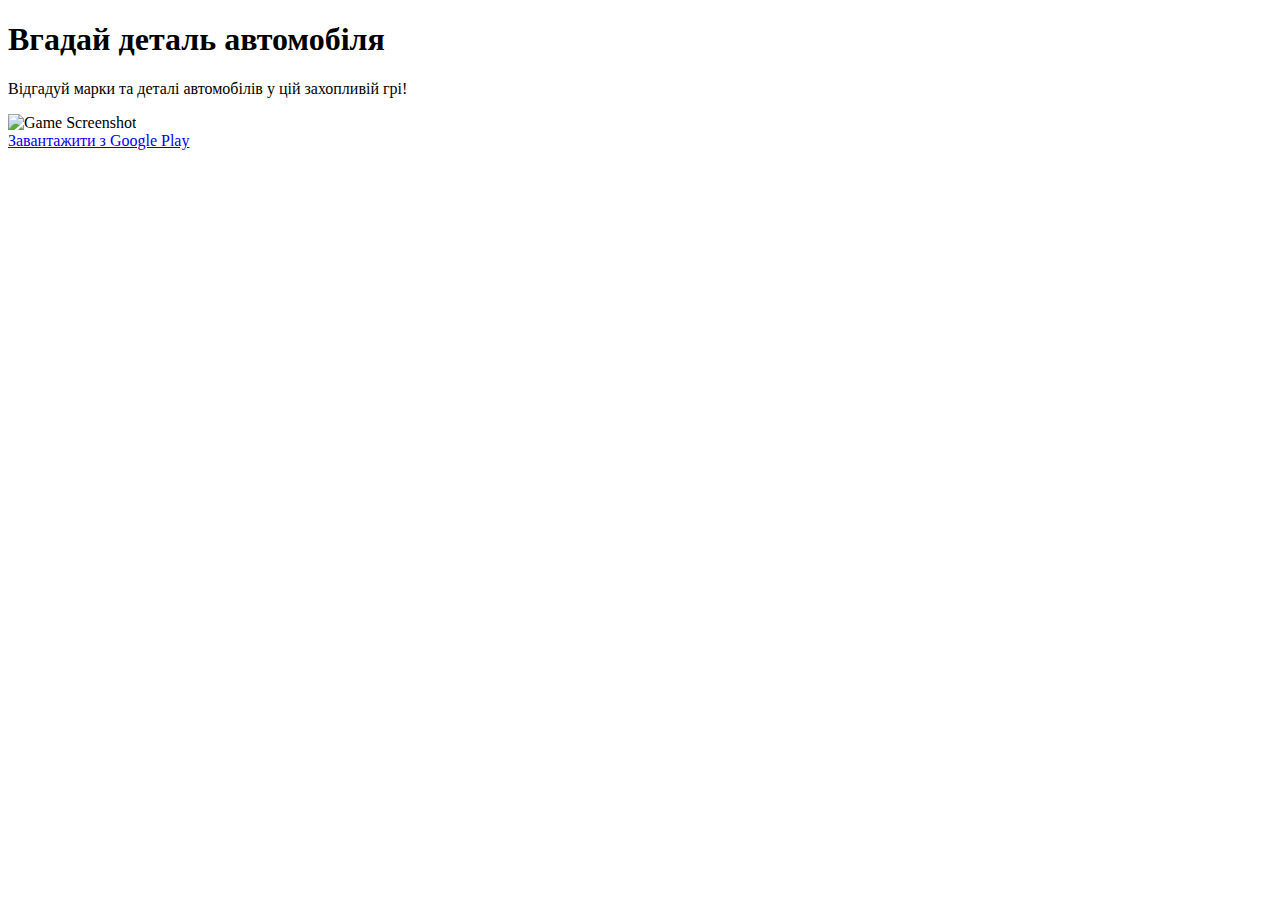
==== index.html @ 3e2ea5e6 "Create index.html" ====
<!DOCTYPE html>
<html lang="uk">
<head>
    <meta charset="UTF-8">
    <meta name="viewport" content="width=device-width, initial-scale=1.0">
    <title>Вгадай деталь автомобіля - Захоплива гра для автоентузіастів</title>
    <meta name="description" content="Вгадай деталь автомобіля - захоплива гра для автоентузіастів. Відгадуйте марки та деталі автомобілів та покращуйте свої знання про авто. Завантажте гру з Google Play!">
    <meta name="keywords" content="Вгадай деталь автомобіля, гра про автомобілі, автоентузіаст, автомобільні деталі, гра на Google Play, гра для смартфона, автомобільні марки">
    <meta name="author" content="Ваше Ім'я">
    <link rel="stylesheet" href="styles.css">
</head>
<body>
    <div class="container">
        <h1>Вгадай деталь автомобіля</h1>
        <p>Відгадуй марки та деталі автомобілів у цій захопливій грі!</p>
        <div class="image-container">
            <img src="images/game-screenshot.jpg" alt="Game Screenshot">
        </div>
        <a href="https://play.google.com/store/apps/details?id=your_game_id" class="download-button">Завантажити з Google Play</a>
    </div>
</body>
</html>
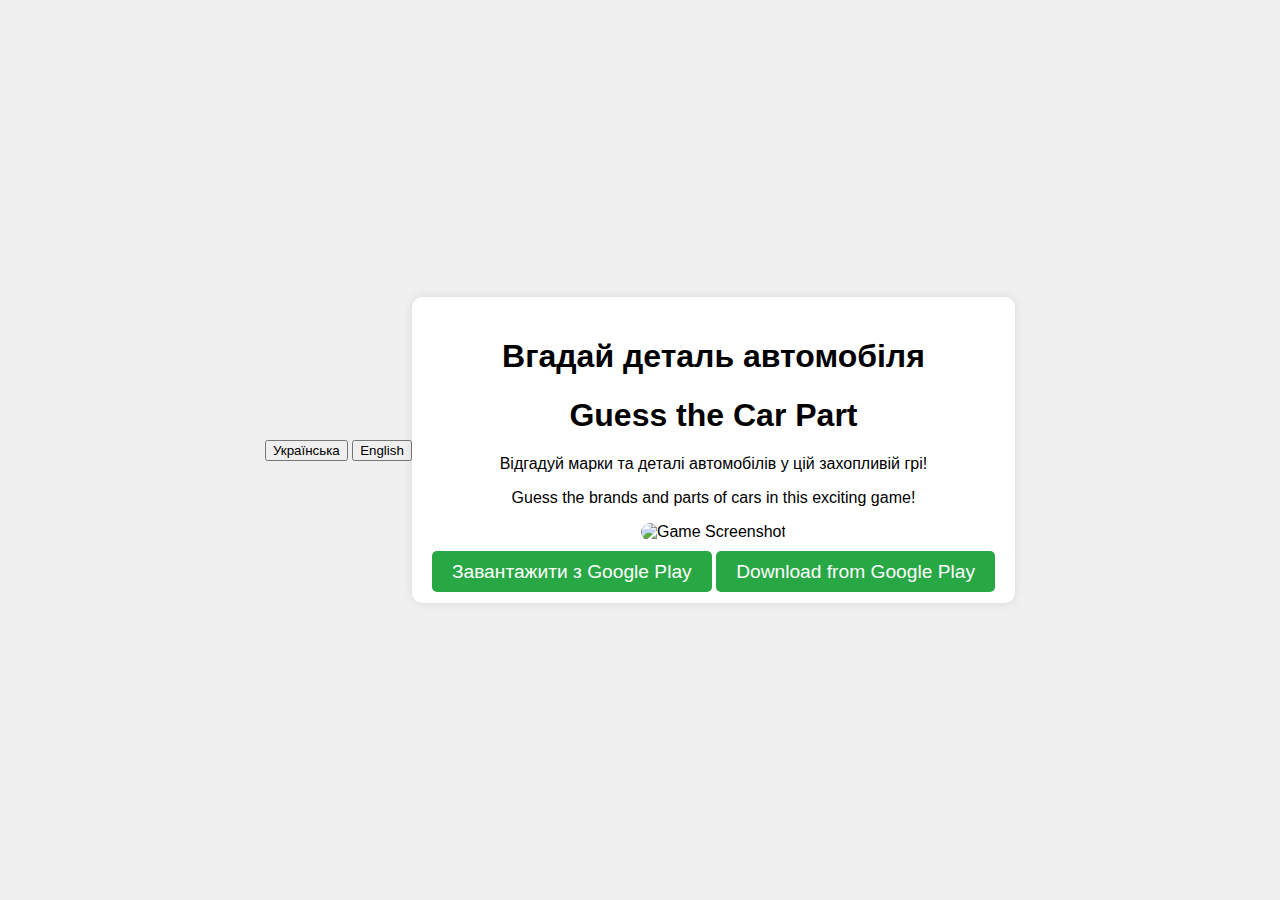
==== commit 0c3a98da: "Update index.html" ====
--- a/index.html
+++ b/index.html
@@ -7,16 +7,26 @@
     <meta name="description" content="Вгадай деталь автомобіля - захоплива гра для автоентузіастів. Відгадуйте марки та деталі автомобілів та покращуйте свої знання про авто. Завантажте гру з Google Play!">
     <meta name="keywords" content="Вгадай деталь автомобіля, гра про автомобілі, автоентузіаст, автомобільні деталі, гра на Google Play, гра для смартфона, автомобільні марки">
     <meta name="author" content="Ваше Ім'я">
+    <link rel="alternate" href="https://example.com/uk" hreflang="uk">
+    <link rel="alternate" href="https://example.com/en" hreflang="en">
     <link rel="stylesheet" href="styles.css">
 </head>
 <body>
-    <div class="container">
-        <h1>Вгадай деталь автомобіля</h1>
-        <p>Відгадуй марки та деталі автомобілів у цій захопливій грі!</p>
+    <div class="language-selector">
+        <button onclick="setLanguage('uk')">Українська</button>
+        <button onclick="setLanguage('en')">English</button>
+    </div>
+    <div class="container" id="content">
+        <h1 data-lang="uk">Вгадай деталь автомобіля</h1>
+        <h1 data-lang="en">Guess the Car Part</h1>
+        <p data-lang="uk">Відгадуй марки та деталі автомобілів у цій захопливій грі!</p>
+        <p data-lang="en">Guess the brands and parts of cars in this exciting game!</p>
         <div class="image-container">
             <img src="images/game-screenshot.jpg" alt="Game Screenshot">
         </div>
-        <a href="https://play.google.com/store/apps/details?id=your_game_id" class="download-button">Завантажити з Google Play</a>
+        <a href="https://play.google.com/store/apps/details?id=your_game_id" class="download-button" data-lang="uk">Завантажити з Google Play</a>
+        <a href="https://play.google.com/store/apps/details?id=your_game_id" class="download-button" data-lang="en">Download from Google Play</a>
     </div>
+    <script src="script.js"></script>
 </body>
 </html>
--- a/styles.css
+++ b/styles.css
@@ -0,0 +1,38 @@
+body {
+    font-family: Arial, sans-serif;
+    display: flex;
+    justify-content: center;
+    align-items: center;
+    height: 100vh;
+    margin: 0;
+    background-color: #f0f0f0;
+}
+
+.container {
+    text-align: center;
+    background-color: white;
+    padding: 20px;
+    border-radius: 10px;
+    box-shadow: 0 0 10px rgba(0, 0, 0, 0.1);
+}
+
+.image-container img {
+    max-width: 100%;
+    height: auto;
+    border-radius: 10px;
+    margin-bottom: 20px;
+}
+
+.download-button {
+    padding: 10px 20px;
+    background-color: #28a745;
+    color: white;
+    text-decoration: none;
+    border-radius: 5px;
+    font-size: 1.2em;
+    transition: background-color 0.3s;
+}
+
+.download-button:hover {
+    background-color: #218838;
+}
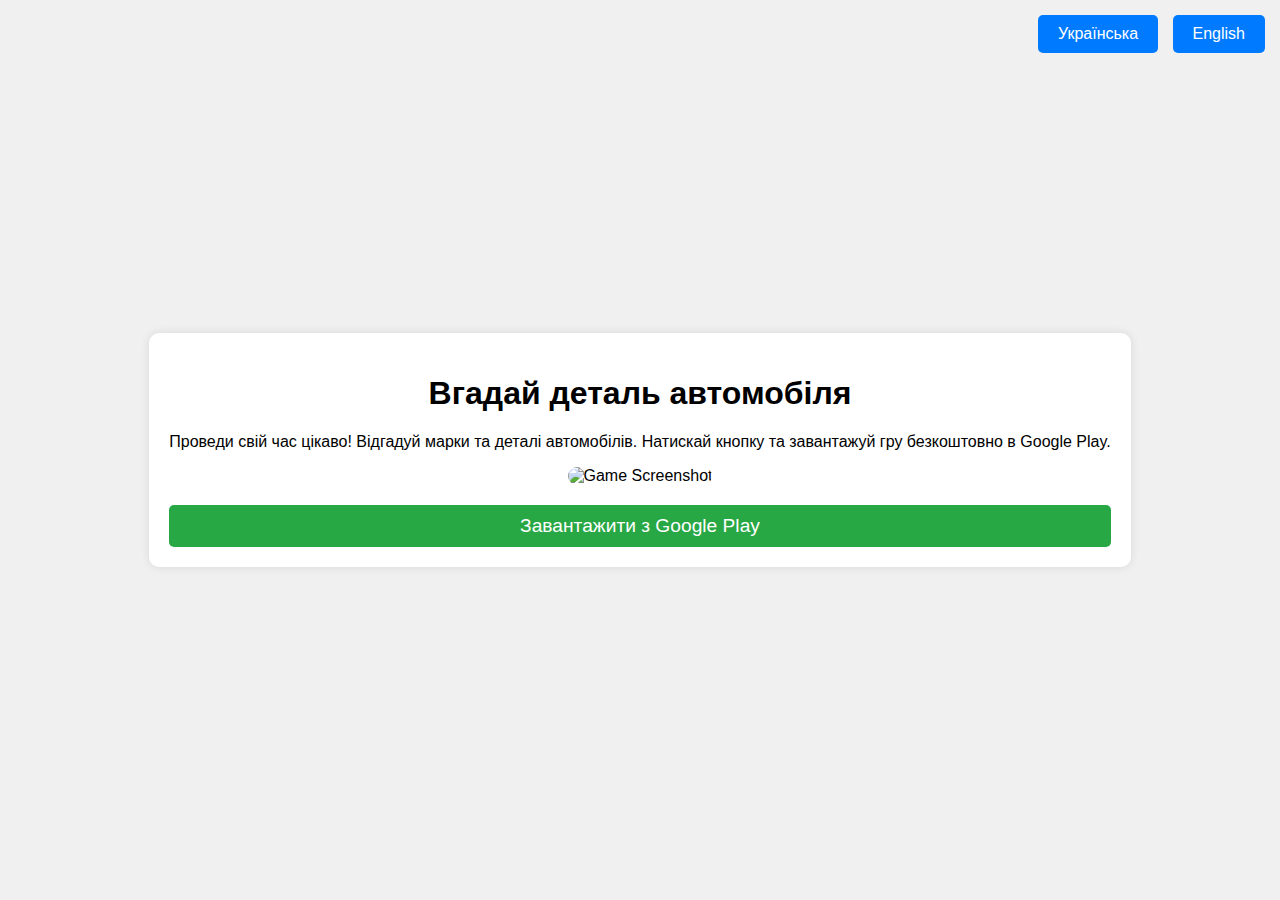
==== commit e1a9f79e: "Update index.html" ====
--- a/index.html
+++ b/index.html
@@ -4,7 +4,7 @@
     <meta charset="UTF-8">
     <meta name="viewport" content="width=device-width, initial-scale=1.0">
     <title>Вгадай деталь автомобіля - Захоплива гра для автоентузіастів</title>
-    <meta name="description" content="Вгадай деталь автомобіля - захоплива гра для автоентузіастів. Відгадуйте марки та деталі автомобілів та покращуйте свої знання про авто. Завантажте гру з Google Play!">
+    <meta name="description" content="Проведи свій час цікаво! Відгадуй марки та деталі автомобілів. Натискай кнопку та завантажуй гру безкоштовно в Google Play.">
     <meta name="keywords" content="Вгадай деталь автомобіля, гра про автомобілі, автоентузіаст, автомобільні деталі, гра на Google Play, гра для смартфона, автомобільні марки">
     <meta name="author" content="Ваше Ім'я">
     <link rel="alternate" href="https://example.com/uk" hreflang="uk">
@@ -19,8 +19,8 @@
     <div class="container" id="content">
         <h1 data-lang="uk">Вгадай деталь автомобіля</h1>
         <h1 data-lang="en">Guess the Car Part</h1>
-        <p data-lang="uk">Відгадуй марки та деталі автомобілів у цій захопливій грі!</p>
-        <p data-lang="en">Guess the brands and parts of cars in this exciting game!</p>
+        <p data-lang="uk">Проведи свій час цікаво! Відгадуй марки та деталі автомобілів. Натискай кнопку та завантажуй гру безкоштовно в Google Play.</p>
+        <p data-lang="en">Spend your time interestingly! Guess car brands and parts. Click the button and download the game for free on Google Play.</p>
         <div class="image-container">
             <img src="images/game-screenshot.jpg" alt="Game Screenshot">
         </div>
--- a/styles.css
+++ b/styles.css
@@ -1,11 +1,33 @@
 body {
     font-family: Arial, sans-serif;
     display: flex;
+    flex-direction: column;
     justify-content: center;
     align-items: center;
     height: 100vh;
     margin: 0;
     background-color: #f0f0f0;
+}
+
+.language-selector {
+    position: absolute;
+    top: 10px;
+    right: 10px;
+}
+
+.language-selector button {
+    background-color: #007bff;
+    color: white;
+    border: none;
+    padding: 10px 20px;
+    margin: 5px;
+    cursor: pointer;
+    border-radius: 5px;
+    font-size: 1em;
+}
+
+.language-selector button:hover {
+    background-color: #0056b3;
 }
 
 .container {
@@ -36,3 +58,27 @@
 .download-button:hover {
     background-color: #218838;
 }
+
+[data-lang="uk"] {
+    display: none;
+}
+
+html[lang="uk"] [data-lang="uk"] {
+    display: block;
+}
+
+html[lang="uk"] [data-lang="en"] {
+    display: none;
+}
+
+[data-lang="en"] {
+    display: none;
+}
+
+html[lang="en"] [data-lang="en"] {
+    display: block;
+}
+
+html[lang="en"] [data-lang="uk"] {
+    display: none;
+}
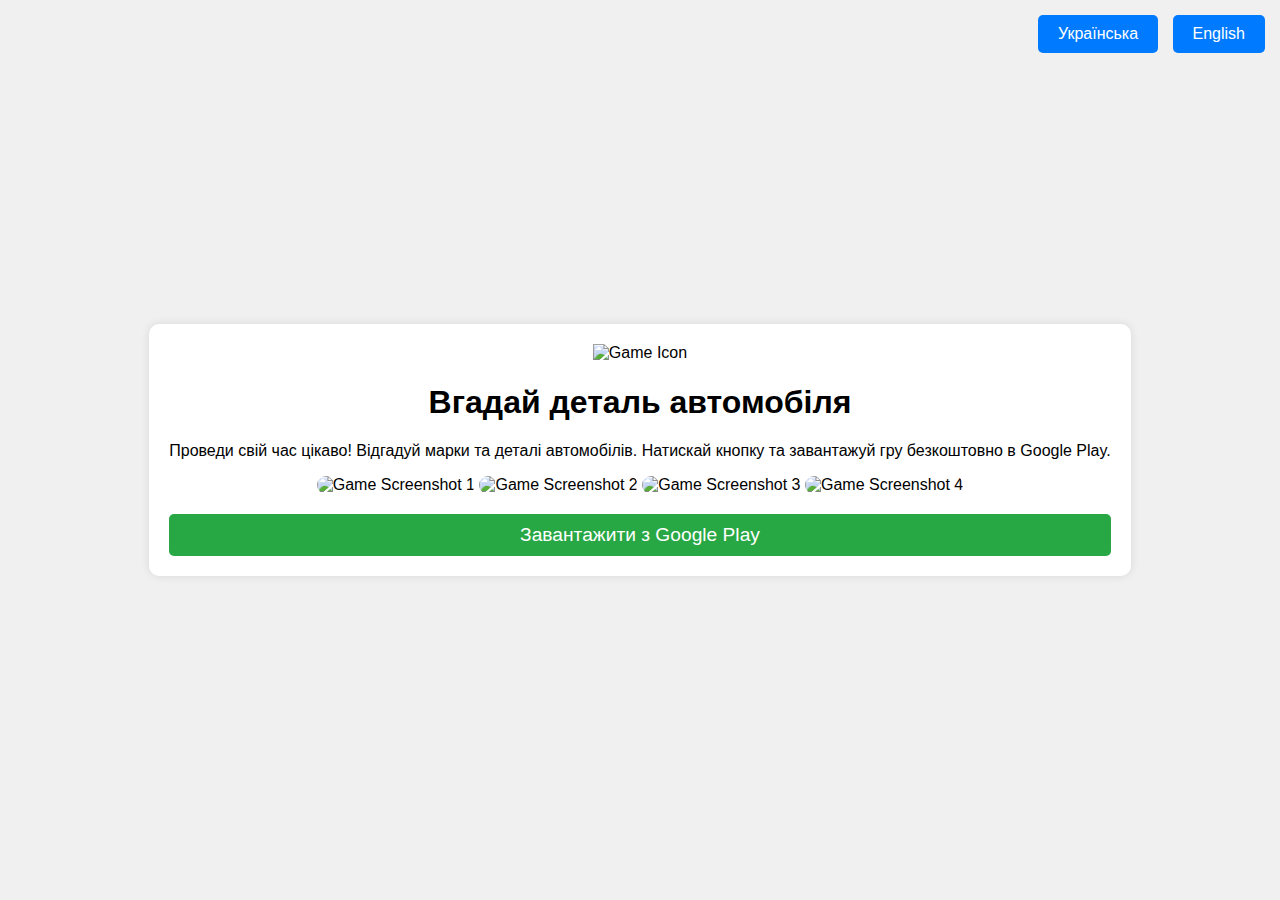
==== commit 490c651d: "Update index.html" ====
--- a/index.html
+++ b/index.html
@@ -17,12 +17,16 @@
         <button onclick="setLanguage('en')">English</button>
     </div>
     <div class="container" id="content">
+        <img src="images/game-icon.png" alt="Game Icon" class="game-icon">
         <h1 data-lang="uk">Вгадай деталь автомобіля</h1>
         <h1 data-lang="en">Guess the Car Part</h1>
         <p data-lang="uk">Проведи свій час цікаво! Відгадуй марки та деталі автомобілів. Натискай кнопку та завантажуй гру безкоштовно в Google Play.</p>
         <p data-lang="en">Spend your time interestingly! Guess car brands and parts. Click the button and download the game for free on Google Play.</p>
         <div class="image-container">
-            <img src="images/game-screenshot.jpg" alt="Game Screenshot">
+            <img src="images/game-screenshot1.jpg" alt="Game Screenshot 1" class="game-screenshot">
+            <img src="images/game-screenshot2.jpg" alt="Game Screenshot 2" class="game-screenshot">
+            <img src="images/game-screenshot3.jpg" alt="Game Screenshot 3" class="game-screenshot">
+            <img src="images/game-screenshot4.jpg" alt="Game Screenshot 4" class="game-screenshot">
         </div>
         <a href="https://play.google.com/store/apps/details?id=your_game_id" class="download-button" data-lang="uk">Завантажити з Google Play</a>
         <a href="https://play.google.com/store/apps/details?id=your_game_id" class="download-button" data-lang="en">Download from Google Play</a>
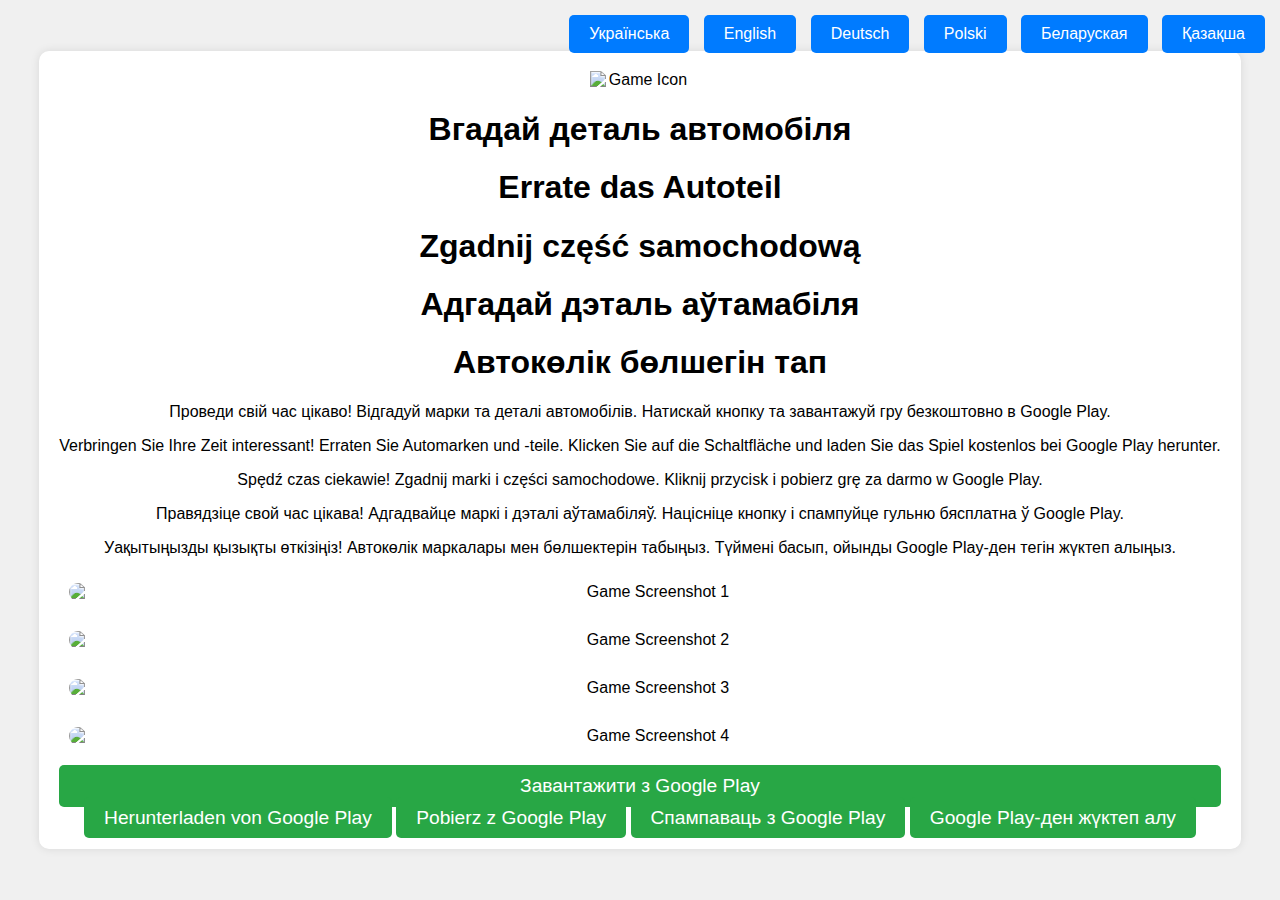
==== commit 845bcf18: "Update index.html" ====
--- a/index.html
+++ b/index.html
@@ -9,19 +9,35 @@
     <meta name="author" content="Ваше Ім'я">
     <link rel="alternate" href="https://example.com/uk" hreflang="uk">
     <link rel="alternate" href="https://example.com/en" hreflang="en">
+    <link rel="alternate" href="https://example.com/de" hreflang="de">
+    <link rel="alternate" href="https://example.com/pl" hreflang="pl">
+    <link rel="alternate" href="https://example.com/be" hreflang="be">
+    <link rel="alternate" href="https://example.com/kk" hreflang="kk">
     <link rel="stylesheet" href="styles.css">
 </head>
 <body>
     <div class="language-selector">
         <button onclick="setLanguage('uk')">Українська</button>
         <button onclick="setLanguage('en')">English</button>
+        <button onclick="setLanguage('de')">Deutsch</button>
+        <button onclick="setLanguage('pl')">Polski</button>
+        <button onclick="setLanguage('be')">Беларуская</button>
+        <button onclick="setLanguage('kk')">Қазақша</button>
     </div>
     <div class="container" id="content">
         <img src="images/game-icon.png" alt="Game Icon" class="game-icon">
         <h1 data-lang="uk">Вгадай деталь автомобіля</h1>
         <h1 data-lang="en">Guess the Car Part</h1>
+        <h1 data-lang="de">Errate das Autoteil</h1>
+        <h1 data-lang="pl">Zgadnij część samochodową</h1>
+        <h1 data-lang="be">Адгадай дэталь аўтамабіля</h1>
+        <h1 data-lang="kk">Автокөлік бөлшегін тап</h1>
         <p data-lang="uk">Проведи свій час цікаво! Відгадуй марки та деталі автомобілів. Натискай кнопку та завантажуй гру безкоштовно в Google Play.</p>
         <p data-lang="en">Spend your time interestingly! Guess car brands and parts. Click the button and download the game for free on Google Play.</p>
+        <p data-lang="de">Verbringen Sie Ihre Zeit interessant! Erraten Sie Automarken und -teile. Klicken Sie auf die Schaltfläche und laden Sie das Spiel kostenlos bei Google Play herunter.</p>
+        <p data-lang="pl">Spędź czas ciekawie! Zgadnij marki i części samochodowe. Kliknij przycisk i pobierz grę za darmo w Google Play.</p>
+        <p data-lang="be">Правядзіце свой час цікава! Адгадвайце маркі і дэталі аўтамабіляў. Націсніце кнопку і спампуйце гульню бясплатна ў Google Play.</p>
+        <p data-lang="kk">Уақытыңызды қызықты өткізіңіз! Автокөлік маркалары мен бөлшектерін табыңыз. Түймені басып, ойынды Google Play-ден тегін жүктеп алыңыз.</p>
         <div class="image-container">
             <img src="images/game-screenshot1.jpg" alt="Game Screenshot 1" class="game-screenshot">
             <img src="images/game-screenshot2.jpg" alt="Game Screenshot 2" class="game-screenshot">
@@ -30,6 +46,10 @@
         </div>
         <a href="https://play.google.com/store/apps/details?id=your_game_id" class="download-button" data-lang="uk">Завантажити з Google Play</a>
         <a href="https://play.google.com/store/apps/details?id=your_game_id" class="download-button" data-lang="en">Download from Google Play</a>
+        <a href="https://play.google.com/store/apps/details?id=your_game_id" class="download-button" data-lang="de">Herunterladen von Google Play</a>
+        <a href="https://play.google.com/store/apps/details?id=your_game_id" class="download-button" data-lang="pl">Pobierz z Google Play</a>
+        <a href="https://play.google.com/store/apps/details?id=your_game_id" class="download-button" data-lang="be">Спампаваць з Google Play</a>
+        <a href="https://play.google.com/store/apps/details?id=your_game_id" class="download-button" data-lang="kk">Google Play-ден жүктеп алу</a>
     </div>
     <script src="script.js"></script>
 </body>
--- a/styles.css
+++ b/styles.css
@@ -82,3 +82,17 @@
 html[lang="en"] [data-lang="uk"] {
     display: none;
 }
+
+.game-icon {
+    display: block;
+    margin: 0 auto;
+    width: 100px;
+    height: auto;
+}
+
+.game-screenshot {
+    width: 100%;
+    max-width: 300px;
+    margin: 10px;
+    display: inline-block;
+}
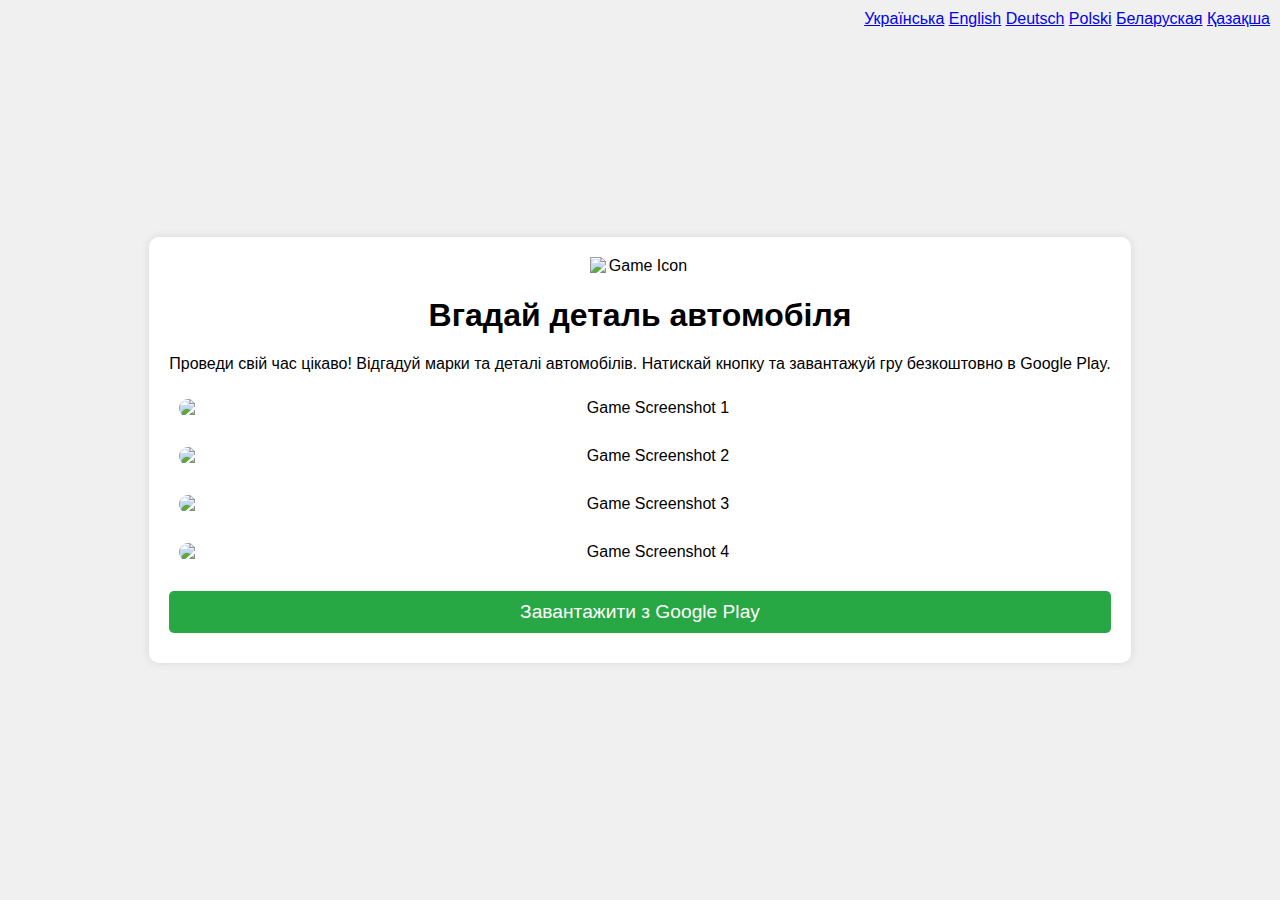
==== commit b0e49fa8: "Update index.html" ====
--- a/index.html
+++ b/index.html
@@ -7,49 +7,34 @@
     <meta name="description" content="Проведи свій час цікаво! Відгадуй марки та деталі автомобілів. Натискай кнопку та завантажуй гру безкоштовно в Google Play.">
     <meta name="keywords" content="Вгадай деталь автомобіля, гра про автомобілі, автоентузіаст, автомобільні деталі, гра на Google Play, гра для смартфона, автомобільні марки">
     <meta name="author" content="Ваше Ім'я">
-    <link rel="alternate" href="https://example.com/uk" hreflang="uk">
-    <link rel="alternate" href="https://example.com/en" hreflang="en">
-    <link rel="alternate" href="https://example.com/de" hreflang="de">
-    <link rel="alternate" href="https://example.com/pl" hreflang="pl">
-    <link rel="alternate" href="https://example.com/be" hreflang="be">
-    <link rel="alternate" href="https://example.com/kk" hreflang="kk">
+    <link rel="alternate" href="https://example.com/index.html" hreflang="uk">
+    <link rel="alternate" href="https://example.com/en/index.html" hreflang="en">
+    <link rel="alternate" href="https://example.com/de/index.html" hreflang="de">
+    <link rel="alternate" href="https://example.com/pl/index.html" hreflang="pl">
+    <link rel="alternate" href="https://example.com/be/index.html" hreflang="be">
+    <link rel="alternate" href="https://example.com/kk/index.html" hreflang="kk">
     <link rel="stylesheet" href="styles.css">
 </head>
 <body>
     <div class="language-selector">
-        <button onclick="setLanguage('uk')">Українська</button>
-        <button onclick="setLanguage('en')">English</button>
-        <button onclick="setLanguage('de')">Deutsch</button>
-        <button onclick="setLanguage('pl')">Polski</button>
-        <button onclick="setLanguage('be')">Беларуская</button>
-        <button onclick="setLanguage('kk')">Қазақша</button>
+        <a href="index.html">Українська</a>
+        <a href="en/index.html">English</a>
+        <a href="de/index.html">Deutsch</a>
+        <a href="pl/index.html">Polski</a>
+        <a href="be/index.html">Беларуская</a>
+        <a href="kk/index.html">Қазақша</a>
     </div>
     <div class="container" id="content">
         <img src="images/game-icon.png" alt="Game Icon" class="game-icon">
-        <h1 data-lang="uk">Вгадай деталь автомобіля</h1>
-        <h1 data-lang="en">Guess the Car Part</h1>
-        <h1 data-lang="de">Errate das Autoteil</h1>
-        <h1 data-lang="pl">Zgadnij część samochodową</h1>
-        <h1 data-lang="be">Адгадай дэталь аўтамабіля</h1>
-        <h1 data-lang="kk">Автокөлік бөлшегін тап</h1>
-        <p data-lang="uk">Проведи свій час цікаво! Відгадуй марки та деталі автомобілів. Натискай кнопку та завантажуй гру безкоштовно в Google Play.</p>
-        <p data-lang="en">Spend your time interestingly! Guess car brands and parts. Click the button and download the game for free on Google Play.</p>
-        <p data-lang="de">Verbringen Sie Ihre Zeit interessant! Erraten Sie Automarken und -teile. Klicken Sie auf die Schaltfläche und laden Sie das Spiel kostenlos bei Google Play herunter.</p>
-        <p data-lang="pl">Spędź czas ciekawie! Zgadnij marki i części samochodowe. Kliknij przycisk i pobierz grę za darmo w Google Play.</p>
-        <p data-lang="be">Правядзіце свой час цікава! Адгадвайце маркі і дэталі аўтамабіляў. Націсніце кнопку і спампуйце гульню бясплатна ў Google Play.</p>
-        <p data-lang="kk">Уақытыңызды қызықты өткізіңіз! Автокөлік маркалары мен бөлшектерін табыңыз. Түймені басып, ойынды Google Play-ден тегін жүктеп алыңыз.</p>
+        <h1>Вгадай деталь автомобіля</h1>
+        <p>Проведи свій час цікаво! Відгадуй марки та деталі автомобілів. Натискай кнопку та завантажуй гру безкоштовно в Google Play.</p>
         <div class="image-container">
             <img src="images/game-screenshot1.jpg" alt="Game Screenshot 1" class="game-screenshot">
             <img src="images/game-screenshot2.jpg" alt="Game Screenshot 2" class="game-screenshot">
             <img src="images/game-screenshot3.jpg" alt="Game Screenshot 3" class="game-screenshot">
             <img src="images/game-screenshot4.jpg" alt="Game Screenshot 4" class="game-screenshot">
         </div>
-        <a href="https://play.google.com/store/apps/details?id=your_game_id" class="download-button" data-lang="uk">Завантажити з Google Play</a>
-        <a href="https://play.google.com/store/apps/details?id=your_game_id" class="download-button" data-lang="en">Download from Google Play</a>
-        <a href="https://play.google.com/store/apps/details?id=your_game_id" class="download-button" data-lang="de">Herunterladen von Google Play</a>
-        <a href="https://play.google.com/store/apps/details?id=your_game_id" class="download-button" data-lang="pl">Pobierz z Google Play</a>
-        <a href="https://play.google.com/store/apps/details?id=your_game_id" class="download-button" data-lang="be">Спампаваць з Google Play</a>
-        <a href="https://play.google.com/store/apps/details?id=your_game_id" class="download-button" data-lang="kk">Google Play-ден жүктеп алу</a>
+        <a href="https://play.google.com/store/apps/details?id=your_game_id" class="download-button">Завантажити з Google Play</a>
     </div>
     <script src="script.js"></script>
 </body>
--- a/styles.css
+++ b/styles.css
@@ -53,34 +53,25 @@
     border-radius: 5px;
     font-size: 1.2em;
     transition: background-color 0.3s;
+    display: block;
+    margin: 10px 0;
 }
 
 .download-button:hover {
     background-color: #218838;
 }
 
-[data-lang="uk"] {
+[data-lang="uk"], [data-lang="en"], [data-lang="de"], [data-lang="pl"], [data-lang="be"], [data-lang="kk"] {
     display: none;
 }
 
-html[lang="uk"] [data-lang="uk"] {
+html[lang="uk"] [data-lang="uk"],
+html[lang="en"] [data-lang="en"],
+html[lang="de"] [data-lang="de"],
+html[lang="pl"] [data-lang="pl"],
+html[lang="be"] [data-lang="be"],
+html[lang="kk"] [data-lang="kk"] {
     display: block;
-}
-
-html[lang="uk"] [data-lang="en"] {
-    display: none;
-}
-
-[data-lang="en"] {
-    display: none;
-}
-
-html[lang="en"] [data-lang="en"] {
-    display: block;
-}
-
-html[lang="en"] [data-lang="uk"] {
-    display: none;
 }
 
 .game-icon {
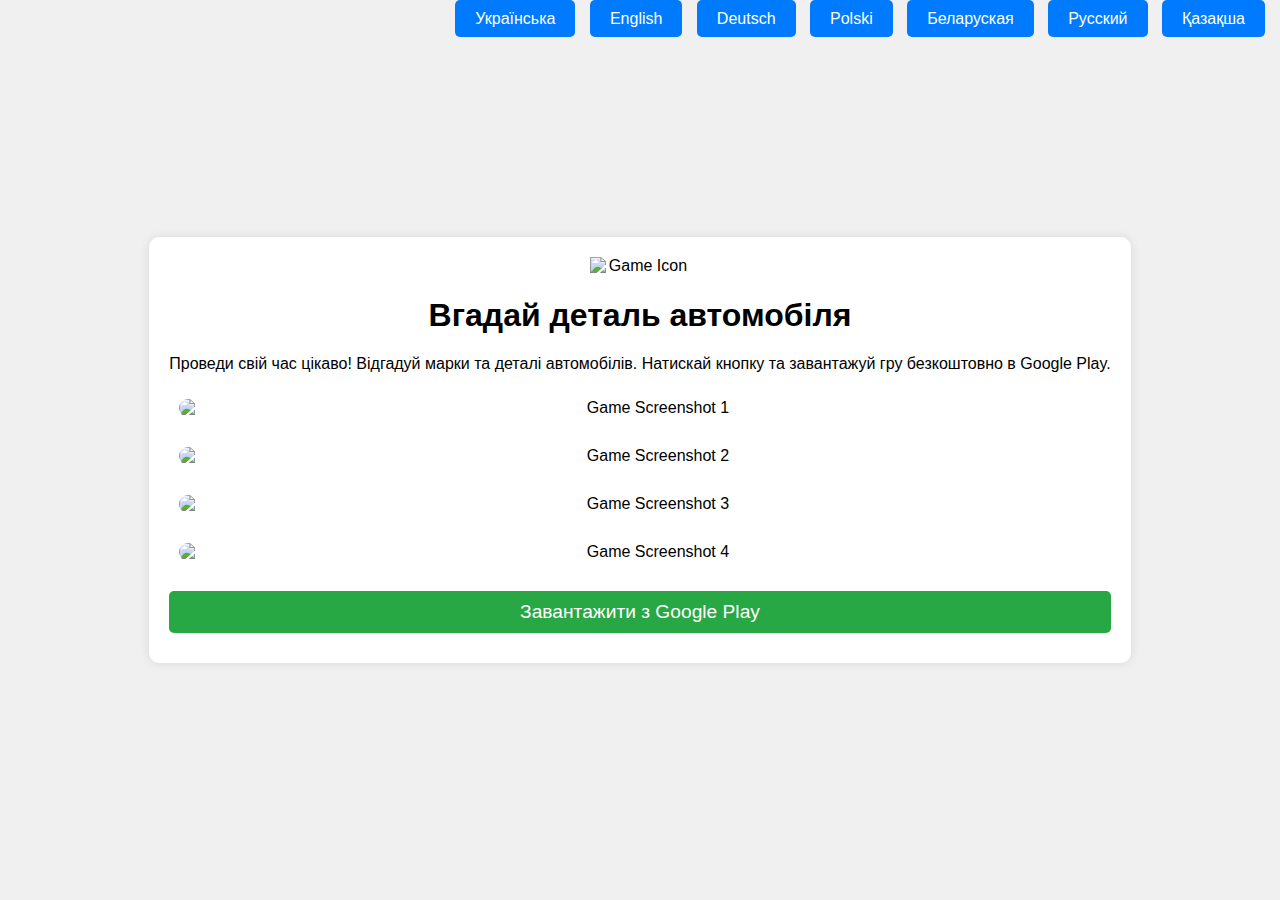
==== commit 2dfb6e05: "Update index.html" ====
--- a/index.html
+++ b/index.html
@@ -22,6 +22,7 @@
         <a href="de/index.html">Deutsch</a>
         <a href="pl/index.html">Polski</a>
         <a href="be/index.html">Беларуская</a>
+        <a href="ru/index.html">Русский</a>
         <a href="kk/index.html">Қазақша</a>
     </div>
     <div class="container" id="content">
--- a/styles.css
+++ b/styles.css
@@ -15,18 +15,17 @@
     right: 10px;
 }
 
-.language-selector button {
+.language-selector a {
     background-color: #007bff;
     color: white;
-    border: none;
     padding: 10px 20px;
     margin: 5px;
-    cursor: pointer;
+    text-decoration: none;
     border-radius: 5px;
     font-size: 1em;
 }
 
-.language-selector button:hover {
+.language-selector a:hover {
     background-color: #0056b3;
 }
 
@@ -61,19 +60,6 @@
     background-color: #218838;
 }
 
-[data-lang="uk"], [data-lang="en"], [data-lang="de"], [data-lang="pl"], [data-lang="be"], [data-lang="kk"] {
-    display: none;
-}
-
-html[lang="uk"] [data-lang="uk"],
-html[lang="en"] [data-lang="en"],
-html[lang="de"] [data-lang="de"],
-html[lang="pl"] [data-lang="pl"],
-html[lang="be"] [data-lang="be"],
-html[lang="kk"] [data-lang="kk"] {
-    display: block;
-}
-
 .game-icon {
     display: block;
     margin: 0 auto;
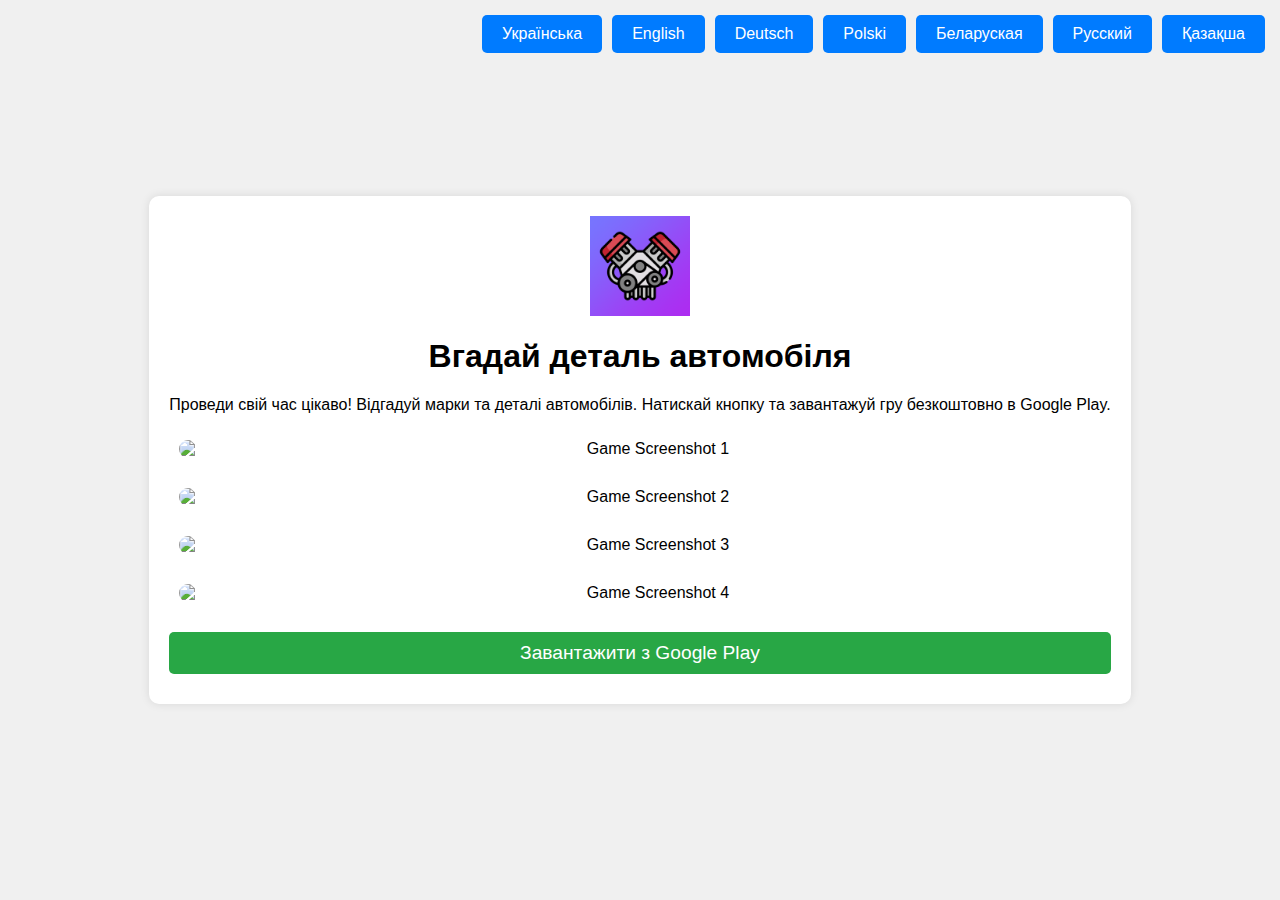
==== commit bf6b9bd5: "Update index.html" ====
--- a/index.html
+++ b/index.html
@@ -35,7 +35,7 @@
             <img src="images/game-screenshot3.jpg" alt="Game Screenshot 3" class="game-screenshot">
             <img src="images/game-screenshot4.jpg" alt="Game Screenshot 4" class="game-screenshot">
         </div>
-        <a href="https://play.google.com/store/apps/details?id=your_game_id" class="download-button">Завантажити з Google Play</a>
+        <a href="https://play.google.com/store/apps/details?id=com.UKSOFT.Carquiz" class="download-button">Завантажити з Google Play</a>
     </div>
     <script src="script.js"></script>
 </body>
--- a/styles.css
+++ b/styles.css
@@ -13,6 +13,8 @@
     position: absolute;
     top: 10px;
     right: 10px;
+    display: flex;
+    flex-wrap: wrap;
 }
 
 .language-selector a {
@@ -23,6 +25,7 @@
     text-decoration: none;
     border-radius: 5px;
     font-size: 1em;
+    transition: background-color 0.3s;
 }
 
 .language-selector a:hover {
@@ -73,3 +76,19 @@
     margin: 10px;
     display: inline-block;
 }
+
+@media (max-width: 600px) {
+    .language-selector {
+        top: unset;
+        bottom: 10px;
+        right: 10px;
+        left: 10px;
+        justify-content: center;
+        align-items: center;
+        flex-wrap: wrap;
+    }
+
+    .language-selector a {
+        margin: 5px;
+    }
+}
